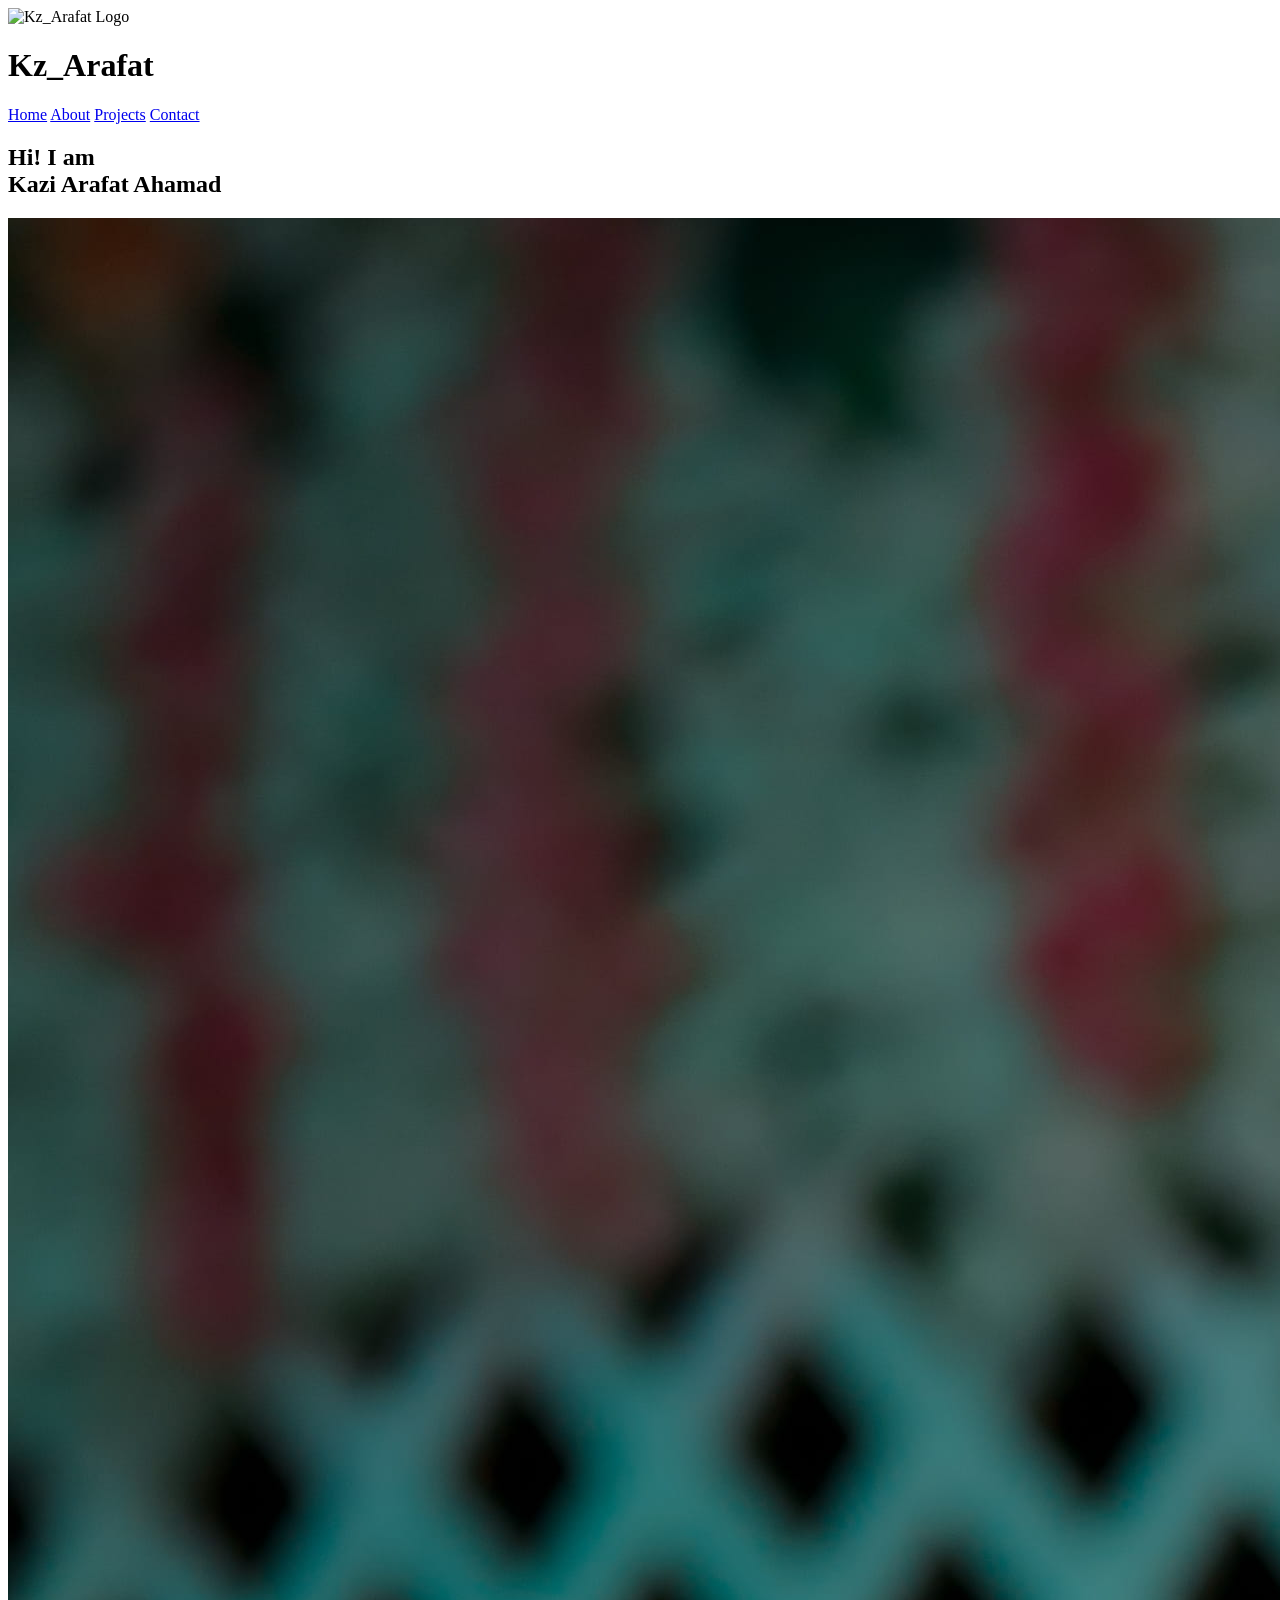
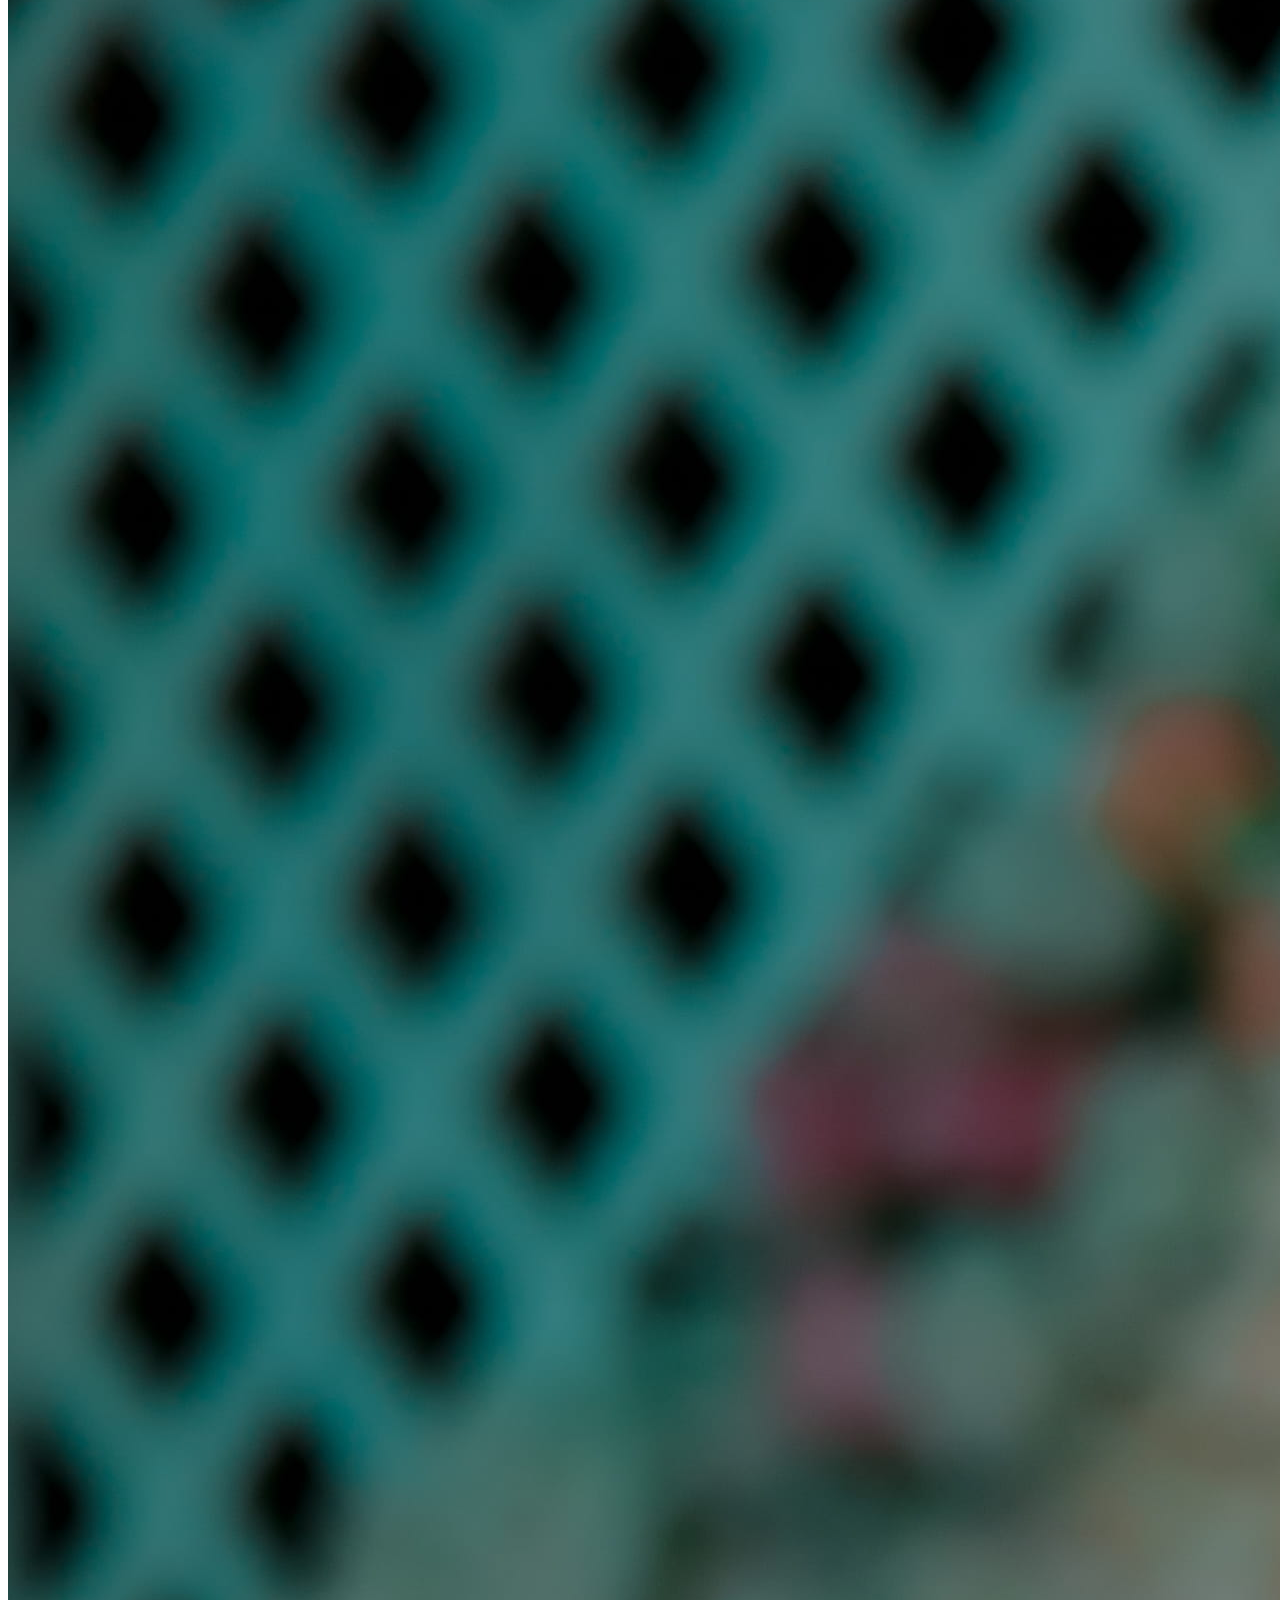
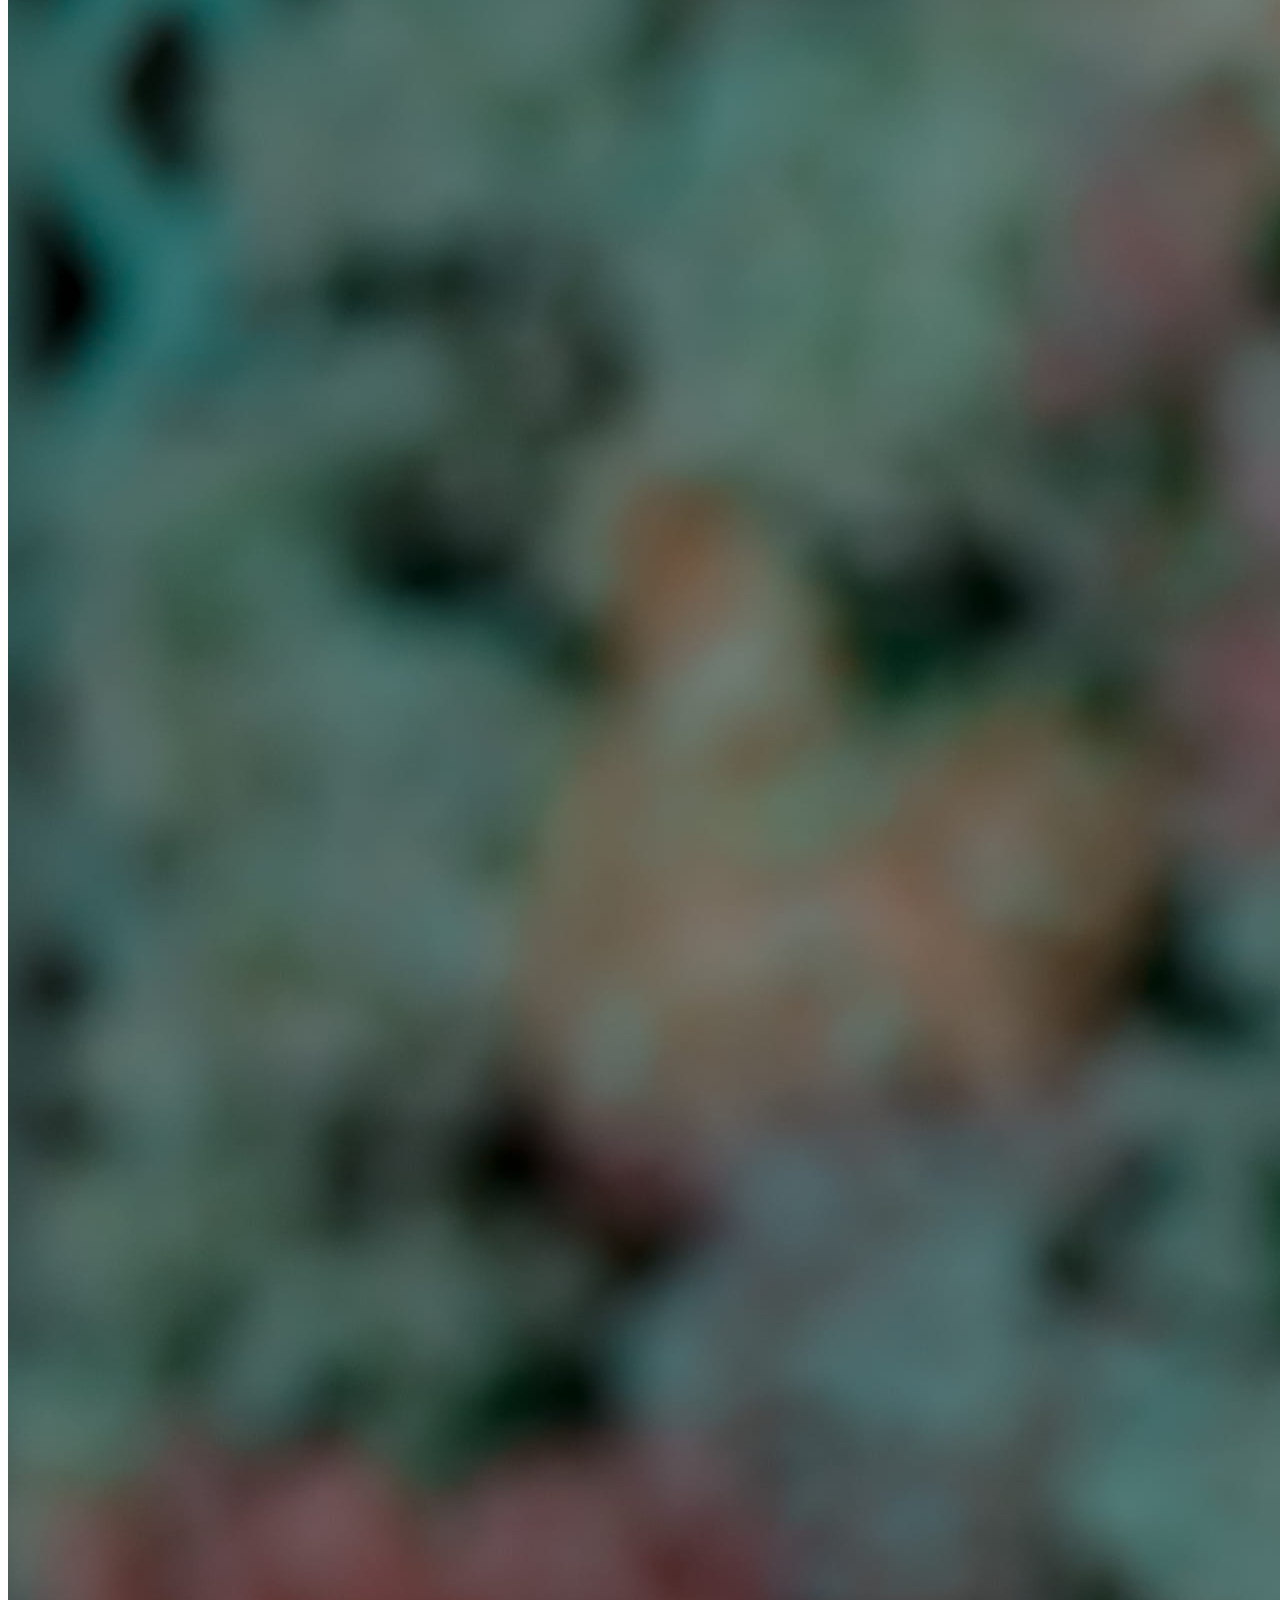
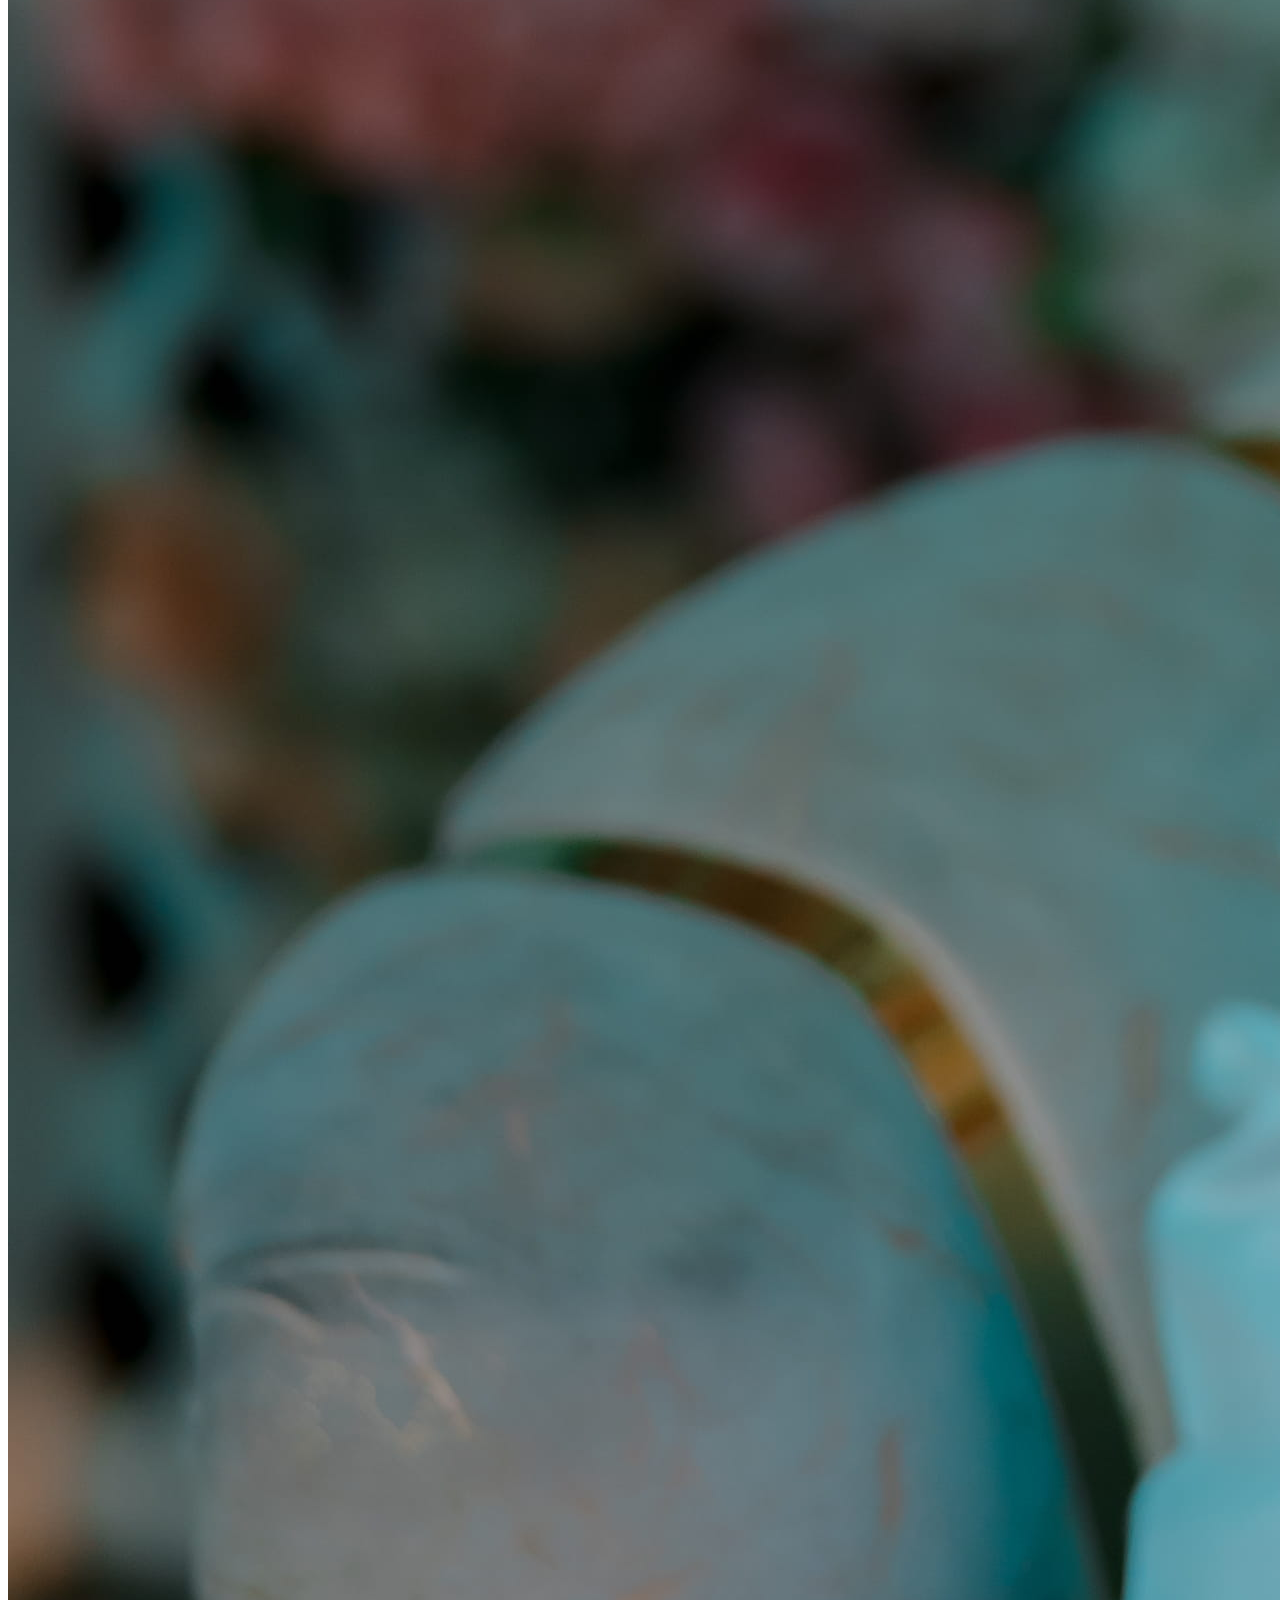
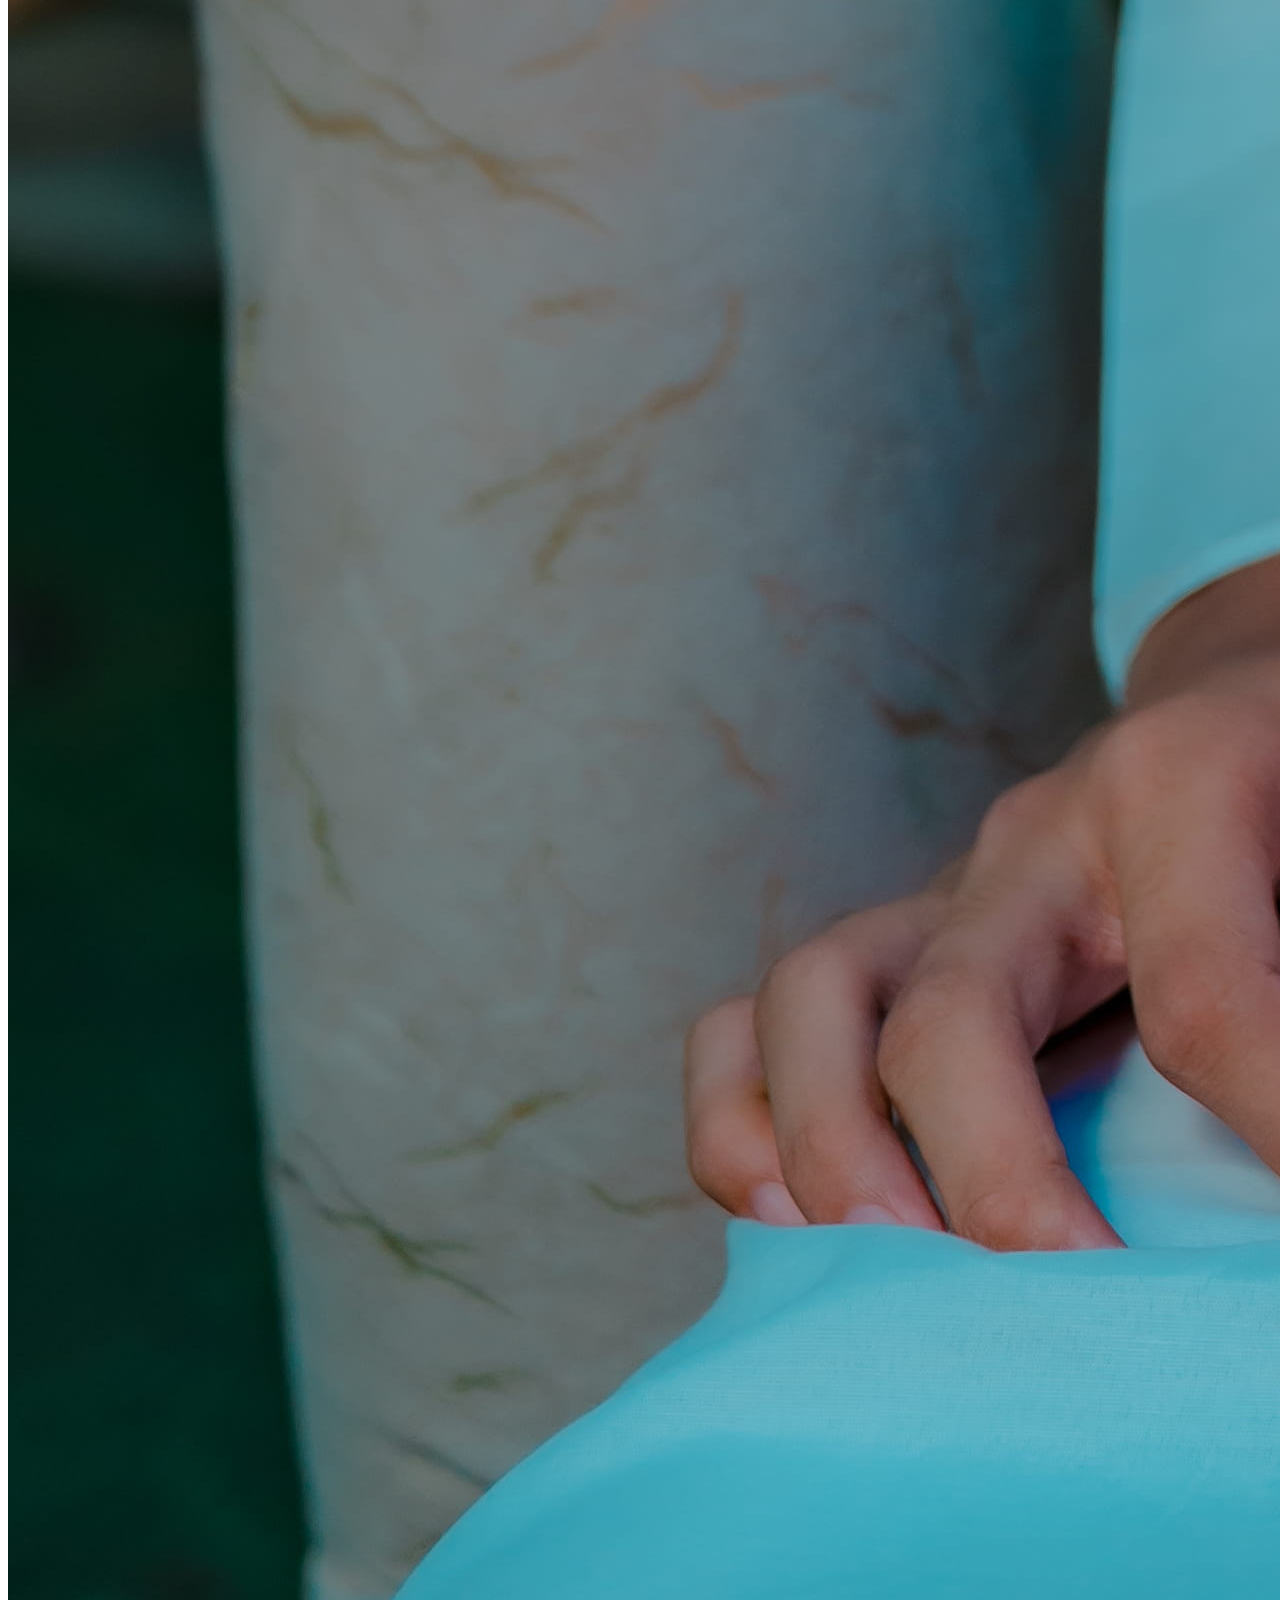
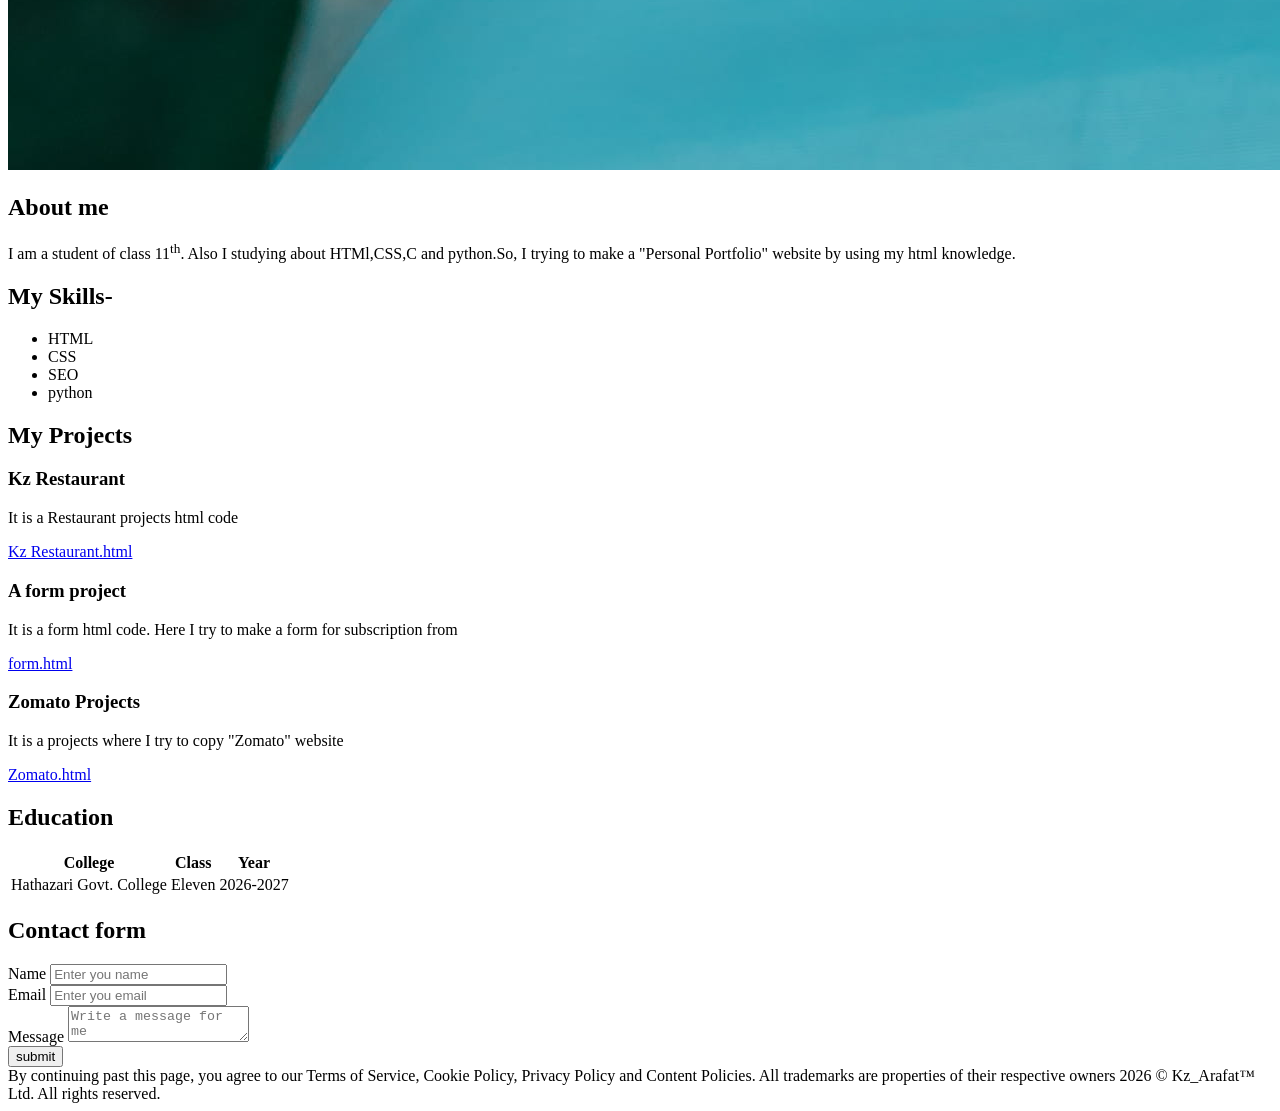
==== index.html @ 4cf0adc6 "Initial commit" ====
<!DOCTYPE html>
<html lang="en">

<head>
    <meta charset="UTF-8">
    <meta name="viewport" content="width=device-width, initial-scale=1.0">
    <meta name="description" content="It is a HTML code write by Kz_Arafat">
    <meta name="Author" content="Kz_Arafat">
    <link rel="shortcut icon" href="ChatGPT Image Oct 4, 2026, 04_30_41 PM.png" type="image/png">
    <link rel="stylesheet" href="/HTML rabib/Portfolio/portfolio.css">
    <title>Personal Portfolio</title>
</head>

<body>
    <header>
        <div class="Logo">
            <img src="/HTML rabib/Portfolio/ChatGPT Image Oct 4, 2026, 04_30_41 PM.png" alt="Kz_Arafat Logo" width="150"
                height="50">
            <h1>Kz_Arafat</h1>
        </div>
        <nav>
            <div>
                <a href="home.html" target="_blank">Home</a>
                <a href="#about" target="_blank">About</a>
                <a href="#projects" target="_blank">Projects</a>
                <a href="#contact" target="_blank">Contact</a>
            </div>
        </nav>
    </header>
    <main>
        <section>
            <h1>
                Hi! I am <br>
                Kazi Arafat Ahamad
            </h1>
            <img src="EDIT-458.jpg" alt="Author">
        </section>
        <section>
            <h2>About me</h2>
            <p>I am a student of class 11<sup>th</sup>. Also I studying about HTMl,CSS,C and python.So, I trying to make
                a "Personal Portfolio" website by using my html knowledge. </p>
        </section>
        <section>
            <h2>My Skills-</h2>
            <ul>
                <li>HTML</li>
                <li>CSS</li>
                <li>SEO</li>
                <li>python</li>
            </ul>
            <article>
                <h2>My Projects</h2>
                <div>
                    <h3>Kz Restaurant</h3>
                    <p>It is a Restaurant projects html code</p>
                    <p><a href="/HTML rabib/Kz Restaurant.html">Kz Restaurant.html</a></p>
                </div>
                <div>
                    <h3>A form project</h3>
                    <p>It is a form html code. Here I try to make a form for subscription from</p>
                    <p><a href="/HTML rabib/form.html">form.html</a></p>
                </div>
                <div>
                    <h3>Zomato Projects</h3>
                    <p>It is a projects where I try to copy "Zomato" website</p>
                    <p><a href="/HTML rabib/Zomato.html">Zomato.html</a></p>
                </div>
            </article>
        </section>
        <h2>Education
        </h2>
        <table>

            <thead>
                <tr>
                    <th>College</th>
                    <th>Class</th>
                    <th>Year</th>
                </tr>
            </thead>
            <tbody>
                <tr>
                    <td>Hathazari Govt. College</td>
                    <td>Eleven</td>
                    <td>2026-2027</td>
                </tr>
            </tbody>
        </table>
        <form action="form.php">
            <h2>Contact form</h2>
            <div>
                <label for="name">Name</label>
                <input id="name" type="text" required placeholder="Enter you name">
            </div>
            <div>
                <label for="email">Email</label>
                <input id="email" type="email" required placeholder="Enter you email">
            </div>
            <div>
                <label for="message">Message</label>
                <textarea name="message" id="message" placeholder="Write a message for me"></textarea>
            </div>
            <div>
                <button type="submit">submit</button>
            </div>
        </form>

    </main>
    <footer>
        By continuing past this page, you agree to our Terms of Service, Cookie Policy, Privacy Policy and Content
        Policies. All trademarks are properties of their respective owners
        2026 © Kz_Arafat™ Ltd. All rights reserved.
    </footer>   
</body>
</html>
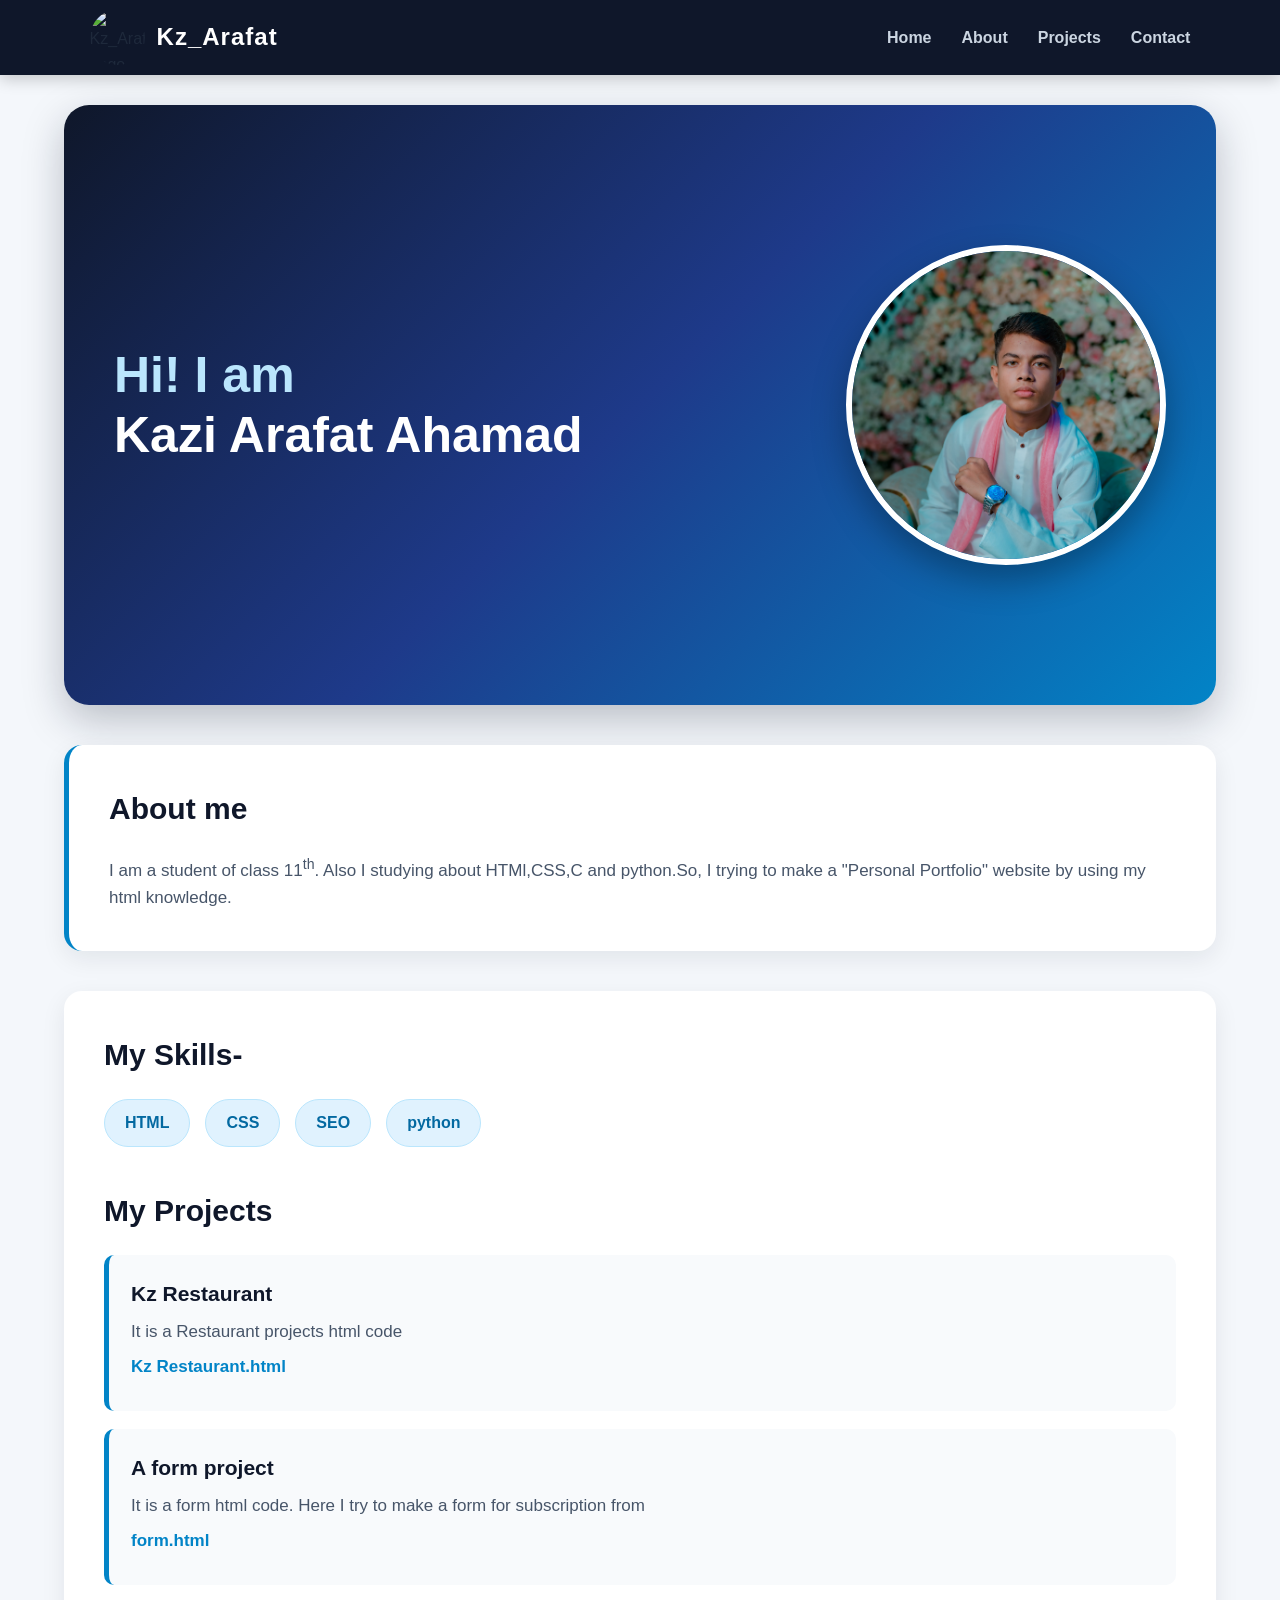
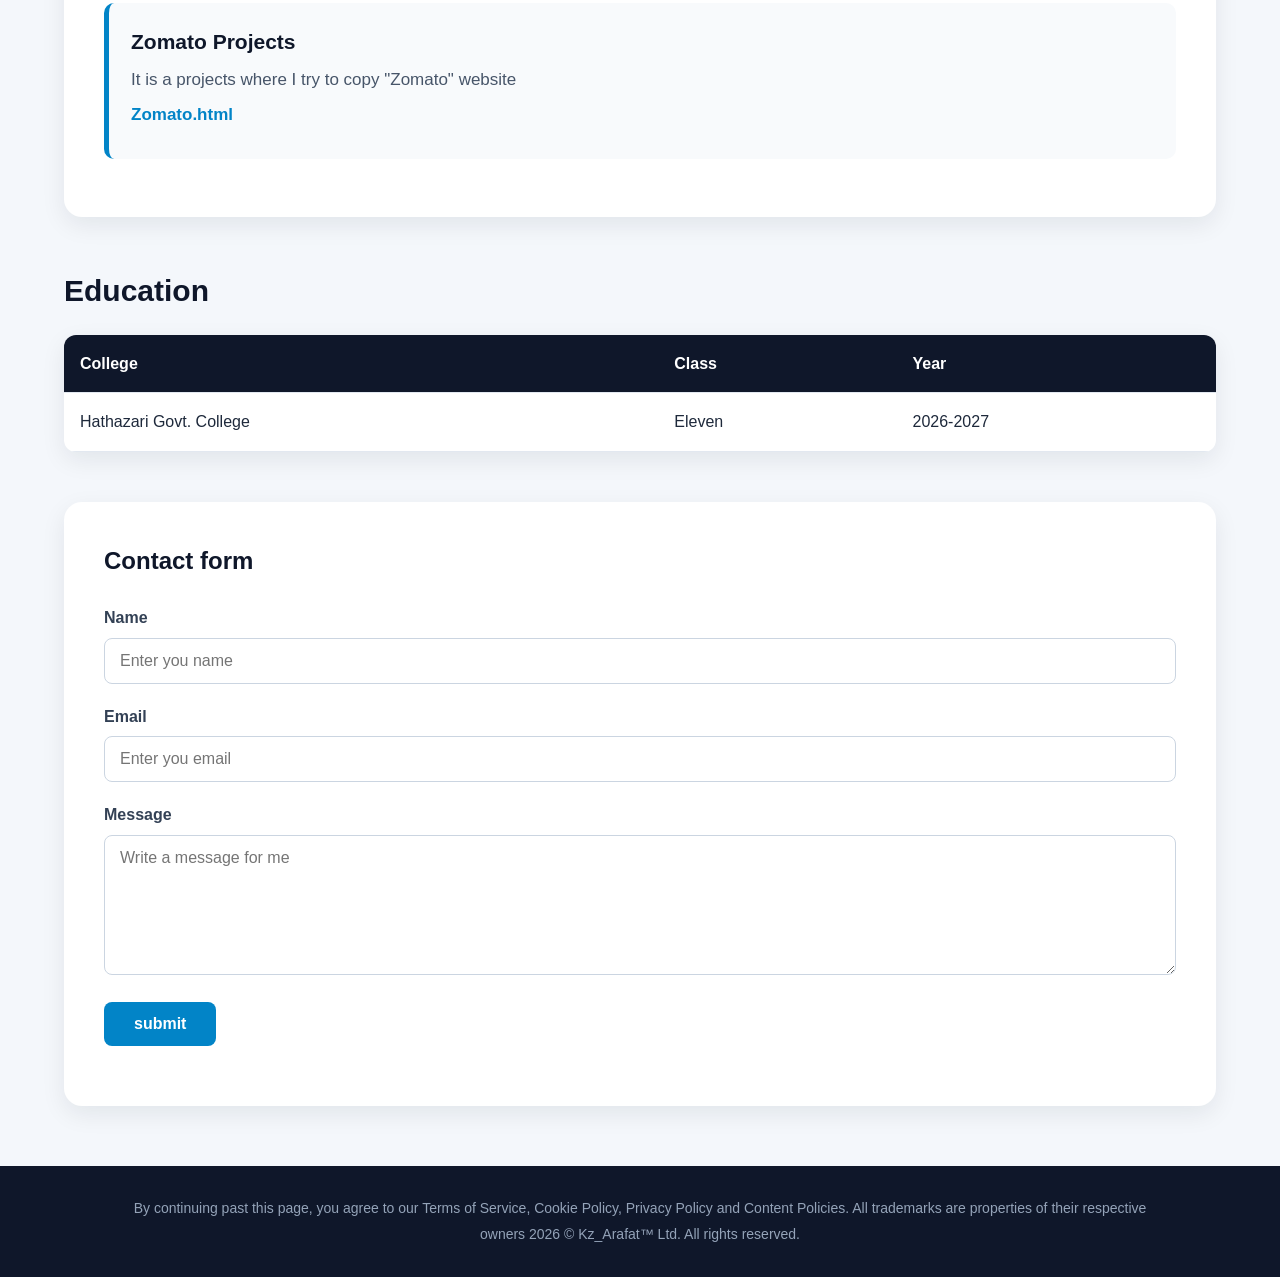
==== commit 888434d7: "js add" ====
--- a/index.html
+++ b/index.html
@@ -7,7 +7,7 @@
     <meta name="description" content="It is a HTML code write by Kz_Arafat">
     <meta name="Author" content="Kz_Arafat">
     <link rel="shortcut icon" href="ChatGPT Image Oct 4, 2026, 04_30_41 PM.png" type="image/png">
-    <link rel="stylesheet" href="/HTML rabib/Portfolio/portfolio.css">
+    <link rel="stylesheet" href="portfolio.css">
     <title>Personal Portfolio</title>
 </head>
 
@@ -110,6 +110,7 @@
         By continuing past this page, you agree to our Terms of Service, Cookie Policy, Privacy Policy and Content
         Policies. All trademarks are properties of their respective owners
         2026 © Kz_Arafat™ Ltd. All rights reserved.
-    </footer>   
+    </footer> 
+    <script src="script.js" defer></script>  
 </body>
 </html>
--- a/portfolio.css
+++ b/portfolio.css
@@ -0,0 +1,654 @@
+
+        /* =========================
+   RESET
+========================= */
+
+* {
+    margin: 0;
+    padding: 0;
+    box-sizing: border-box;
+}
+
+html {
+    scroll-behavior: smooth;
+}
+
+body {
+    font-family: Arial, Helvetica, sans-serif;
+    background: #f4f7fb;
+    color: #1e293b;
+    line-height: 1.6;
+}
+
+
+/* =========================
+   HEADER
+========================= */
+
+header {
+    width: 100%;
+    min-height: 75px;
+    background: #0f172a;
+
+    display: flex;
+    justify-content: space-between;
+    align-items: center;
+
+    padding: 10px 7%;
+
+    position: sticky;
+    top: 0;
+    z-index: 1000;
+
+    box-shadow: 0 4px 15px rgba(0, 0, 0, 0.2);
+}
+
+
+/* =========================
+   LOGO
+========================= */
+
+.Logo {
+    display: flex;
+    align-items: center;
+    gap: 12px;
+}
+
+.Logo img {
+    width: 55px;
+    height: 55px;
+
+    object-fit: cover;
+
+    border-radius: 50%;
+}
+
+.Logo h1 {
+    color: white;
+    font-size: 24px;
+    letter-spacing: 1px;
+}
+
+
+/* =========================
+   NAVIGATION
+========================= */
+
+nav div {
+    display: flex;
+    gap: 30px;
+}
+
+nav a {
+    position: relative;
+
+    color: #cbd5e1;
+    text-decoration: none;
+
+    font-size: 16px;
+    font-weight: bold;
+
+    transition: 0.3s;
+}
+
+nav a:hover {
+    color: #38bdf8;
+}
+
+/* Underline animation */
+
+nav a::after {
+    content: "";
+
+    position: absolute;
+    left: 0;
+    bottom: -7px;
+
+    width: 0;
+    height: 2px;
+
+    background: #38bdf8;
+
+    transition: 0.3s;
+}
+
+nav a:hover::after {
+    width: 100%;
+}
+
+
+/* =========================
+   MAIN
+========================= */
+
+main {
+    width: 90%;
+    max-width: 1200px;
+    margin: auto;
+}
+
+
+/* =========================
+   HERO SECTION
+========================= */
+
+main > section:first-child {
+    min-height: 600px;
+
+    display: flex;
+    justify-content: space-between;
+    align-items: center;
+
+    gap: 50px;
+
+    padding: 70px 50px;
+
+    margin-top: 30px;
+
+    border-radius: 25px;
+
+    background: linear-gradient(
+        135deg,
+        #0f172a,
+        #1e3a8a,
+        #0284c7
+    );
+
+    color: white;
+
+    box-shadow: 0 15px 40px rgba(15, 23, 42, 0.25);
+}
+
+main > section:first-child h1 {
+    font-size: 50px;
+    line-height: 1.2;
+}
+
+main > section:first-child h1::first-line {
+    color: #bae6fd;
+}
+
+main > section:first-child img {
+    width: 320px;
+    height: 320px;
+
+    object-fit: cover;
+
+    border-radius: 50%;
+
+    border: 6px solid white;
+
+    box-shadow: 0 15px 35px rgba(0, 0, 0, 0.3);
+}
+
+
+/* =========================
+   GENERAL SECTIONS
+========================= */
+
+main > section:not(:first-child) {
+    background: white;
+
+    margin-top: 40px;
+
+    padding: 40px;
+
+    border-radius: 18px;
+
+    box-shadow: 0 8px 25px rgba(15, 23, 42, 0.08);
+}
+
+main section h2 {
+    font-size: 30px;
+
+    color: #0f172a;
+
+    margin-bottom: 20px;
+}
+
+main section p {
+    color: #475569;
+    font-size: 17px;
+}
+
+
+/* =========================
+   ABOUT
+========================= */
+
+main > section:nth-child(2) {
+    border-left: 5px solid #0284c7;
+}
+
+
+/* =========================
+   SKILLS
+========================= */
+
+main > section:nth-child(3) ul {
+    display: flex;
+
+    flex-wrap: wrap;
+
+    gap: 15px;
+
+    list-style: none;
+
+    margin-bottom: 40px;
+}
+
+main > section:nth-child(3) li {
+    background: #e0f2fe;
+
+    color: #0369a1;
+
+    padding: 10px 20px;
+
+    border-radius: 30px;
+
+    font-weight: bold;
+
+    border: 1px solid #bae6fd;
+
+    transition: 0.3s;
+}
+
+main > section:nth-child(3) li:hover {
+    background: #0284c7;
+
+    color: white;
+
+    transform: translateY(-3px);
+}
+
+
+/* =========================
+   PROJECTS
+========================= */
+
+article {
+    margin-top: 30px;
+}
+
+article h2 {
+    margin-bottom: 20px;
+}
+
+article > div {
+    background: #f8fafc;
+
+    border-left: 5px solid #0284c7;
+
+    padding: 22px;
+
+    margin-bottom: 18px;
+
+    border-radius: 10px;
+
+    transition: 0.3s;
+}
+
+article > div:hover {
+    transform: translateX(8px);
+
+    box-shadow: 0 8px 20px rgba(15, 23, 42, 0.1);
+}
+
+article h3 {
+    color: #0f172a;
+
+    margin-bottom: 8px;
+
+    font-size: 21px;
+}
+
+article p {
+    margin-bottom: 8px;
+}
+
+article a {
+    color: #0284c7;
+
+    font-weight: bold;
+
+    text-decoration: none;
+}
+
+article a:hover {
+    text-decoration: underline;
+}
+
+
+/* =========================
+   EDUCATION
+========================= */
+
+main > h2 {
+    margin-top: 50px;
+
+    margin-bottom: 20px;
+
+    font-size: 30px;
+
+    color: #0f172a;
+}
+
+table {
+    width: 100%;
+
+    border-collapse: collapse;
+
+    background: white;
+
+    border-radius: 12px;
+
+    overflow: hidden;
+
+    box-shadow: 0 8px 25px rgba(15, 23, 42, 0.08);
+}
+
+thead {
+    background: #0f172a;
+
+    color: white;
+}
+
+th,
+td {
+    padding: 16px;
+
+    text-align: left;
+
+    border-bottom: 1px solid #e2e8f0;
+}
+
+tbody tr:hover {
+    background: #f1f5f9;
+}
+
+
+/* =========================
+   CONTACT FORM
+========================= */
+
+form {
+    background: white;
+
+    margin-top: 50px;
+
+    margin-bottom: 60px;
+
+    padding: 40px;
+
+    border-radius: 18px;
+
+    box-shadow: 0 8px 25px rgba(15, 23, 42, 0.08);
+}
+
+form h2 {
+    margin-bottom: 25px;
+
+    color: #0f172a;
+}
+
+form div {
+    margin-bottom: 20px;
+}
+
+label {
+    display: block;
+
+    margin-bottom: 7px;
+
+    font-weight: bold;
+
+    color: #334155;
+}
+
+input,
+textarea {
+    width: 100%;
+
+    padding: 13px 15px;
+
+    border: 1px solid #cbd5e1;
+
+    border-radius: 8px;
+
+    font-size: 16px;
+
+    font-family: inherit;
+
+    outline: none;
+
+    transition: 0.3s;
+}
+
+input:focus,
+textarea:focus {
+    border-color: #0284c7;
+
+    box-shadow: 0 0 0 3px rgba(2, 132, 199, 0.15);
+}
+
+textarea {
+    min-height: 140px;
+
+    resize: vertical;
+}
+
+
+/* =========================
+   BUTTON
+========================= */
+
+button {
+    background: #0284c7;
+
+    color: white;
+
+    border: none;
+
+    padding: 13px 30px;
+
+    border-radius: 8px;
+
+    font-size: 16px;
+
+    font-weight: bold;
+
+    cursor: pointer;
+
+    transition: 0.3s;
+}
+
+button:hover {
+    background: #0369a1;
+
+    transform: translateY(-2px);
+
+    box-shadow: 0 8px 18px rgba(2, 132, 199, 0.3);
+}
+
+
+/* =========================
+   FOOTER
+========================= */
+
+footer {
+    background: #0f172a;
+
+    color: #94a3b8;
+
+    text-align: center;
+
+    padding: 30px 10%;
+
+    font-size: 14px;
+
+    line-height: 1.8;
+}
+
+
+/* =========================
+   SCROLL REVEAL
+========================= */
+
+.reveal {
+    opacity: 0;
+
+    transform: translateY(40px);
+
+    transition:
+        opacity 0.8s ease,
+        transform 0.8s ease;
+}
+
+.reveal.show {
+    opacity: 1;
+
+    transform: translateY(0);
+}
+
+
+/* =========================
+   TABLET
+========================= */
+
+@media (max-width: 900px) {
+
+    header {
+        padding: 10px 4%;
+    }
+
+    nav div {
+        gap: 18px;
+    }
+
+    main > section:first-child {
+        padding: 50px 35px;
+    }
+
+    main > section:first-child h1 {
+        font-size: 40px;
+    }
+
+    main > section:first-child img {
+        width: 250px;
+        height: 250px;
+    }
+}
+
+
+/* =========================
+   MOBILE
+========================= */
+
+@media (max-width: 700px) {
+
+    header {
+        flex-direction: column;
+
+        gap: 15px;
+
+        padding: 15px;
+    }
+
+    nav div {
+        gap: 20px;
+    }
+
+    main {
+        width: 94%;
+    }
+
+    main > section:first-child {
+        flex-direction: column;
+
+        text-align: center;
+
+        padding: 50px 20px;
+
+        min-height: auto;
+    }
+
+    main > section:first-child h1 {
+        font-size: 36px;
+    }
+
+    main > section:first-child img {
+        width: 230px;
+        height: 230px;
+    }
+
+    main > section:not(:first-child) {
+        padding: 25px;
+    }
+
+    th,
+    td {
+        padding: 10px;
+
+        font-size: 14px;
+    }
+
+    form {
+        padding: 25px;
+    }
+}
+
+
+/* =========================
+   SMALL MOBILE
+========================= */
+
+@media (max-width: 450px) {
+
+    .Logo h1 {
+        font-size: 20px;
+    }
+
+    .Logo img {
+        width: 45px;
+        height: 45px;
+    }
+
+    nav div {
+        gap: 12px;
+    }
+
+    nav a {
+        font-size: 14px;
+    }
+
+    main > section:first-child h1 {
+        font-size: 30px;
+    }
+
+    main > section:first-child img {
+        width: 190px;
+        height: 190px;
+    }
+
+    main > section:not(:first-child) {
+        padding: 20px;
+    }
+
+    main section h2 {
+        font-size: 25px;
+    }
+
+    table {
+        font-size: 13px;
+    }
+
+    th,
+    td {
+        padding: 8px 5px;
+    }
+
+    form {
+        padding: 20px;
+    }
+}
+   
